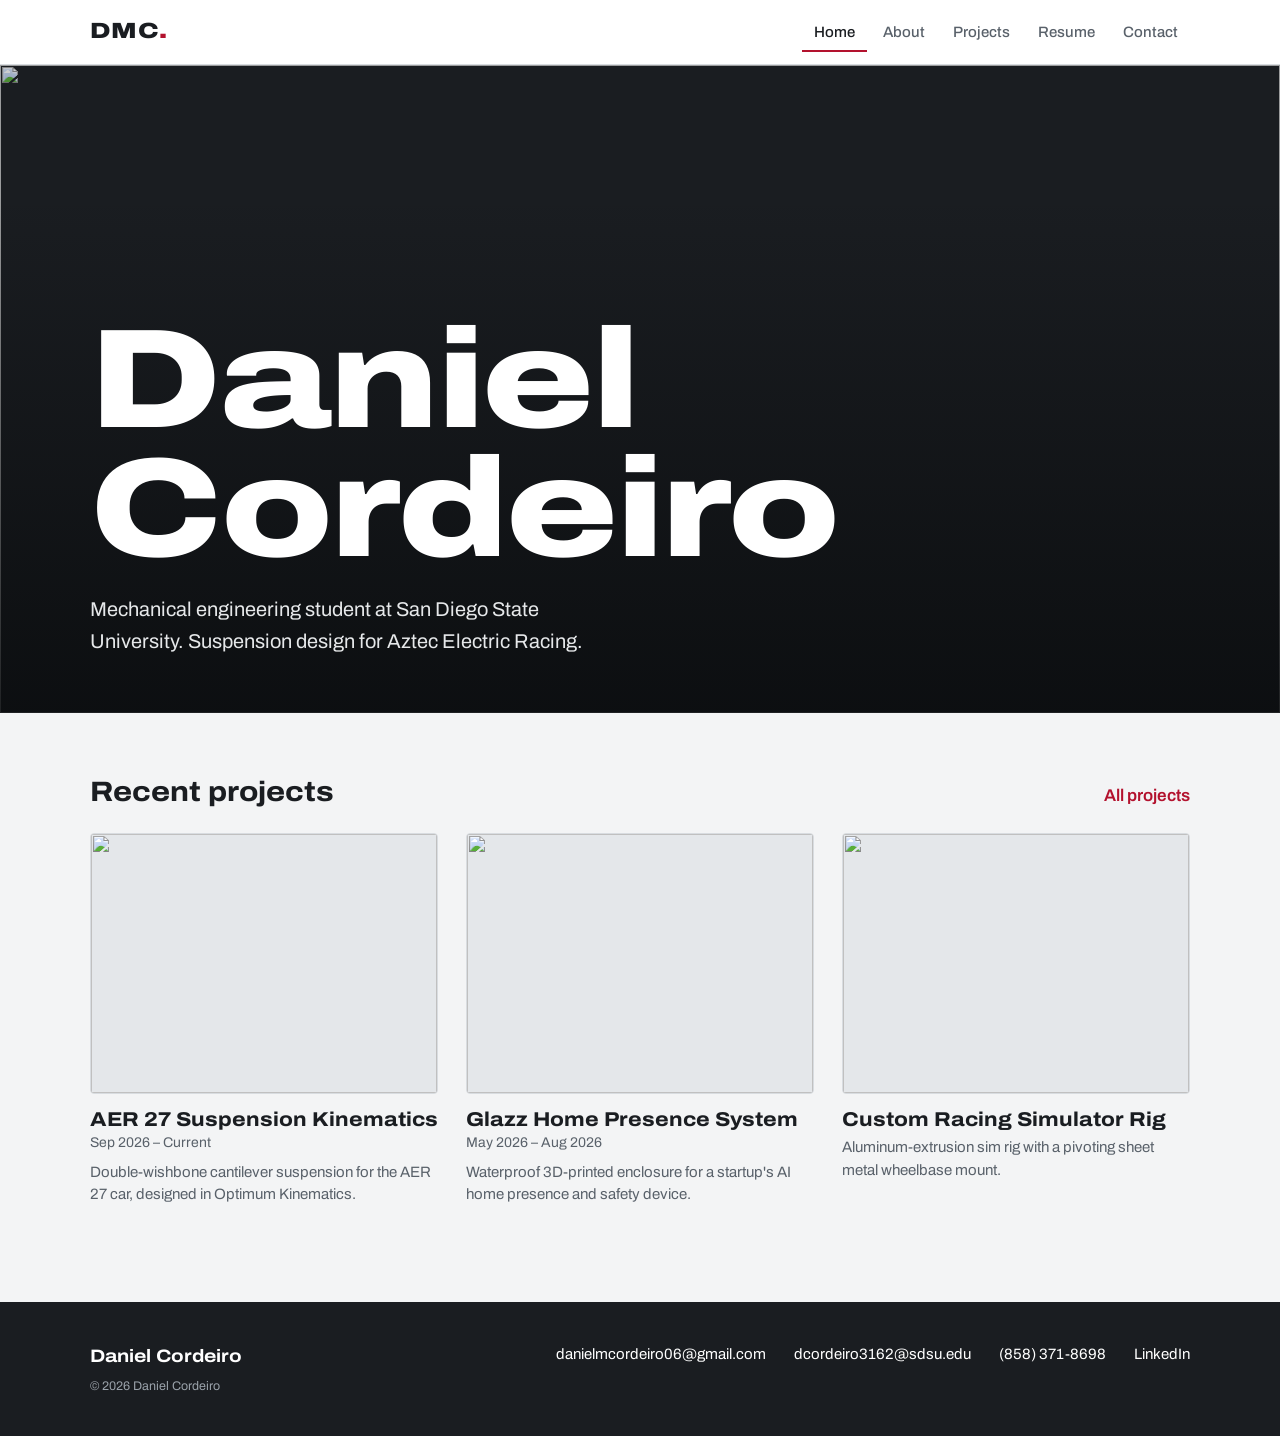
==== index.html @ 36fc3786 "Add files via upload" ====
<!doctype html>
<html lang="en">
<head>
  <meta charset="utf-8">
  <meta name="viewport" content="width=device-width, initial-scale=1">
  <title>Daniel Cordeiro | Engineering Portfolio</title>
  <meta name="description" content="Engineering portfolio of Daniel Cordeiro, mechanical engineering student at San Diego State University.">
  <link rel="icon" href="assets/favicon.svg" type="image/svg+xml">
  <link rel="preconnect" href="https://fonts.googleapis.com">
  <link rel="preconnect" href="https://fonts.gstatic.com" crossorigin>
  <link rel="stylesheet" href="https://fonts.googleapis.com/css2?family=Archivo:wdth,wght@62..125,100..900&display=swap">
  <link rel="stylesheet" href="assets/style.css">
</head>
<body data-page="home">
  <header class="site-header" id="header"></header>
  <main id="main"></main>
  <footer class="site-footer" id="footer"></footer>
  <script src="assets/app.js"></script>
</body>
</html>
---- assets/style.css ----
:root {
  --bg: #F3F4F5;
  --surface: #FFFFFF;
  --ink: #1A1D21;
  --muted: #59616A;
  --line: #D8DCE0;
  --accent: #B3122E;
  --accent-ink: #FFFFFF;
  --radius: 4px;
  --wrap: 1180px;
  --gutter: clamp(16px, 4vw, 40px);
  font-family: "Archivo", system-ui, sans-serif;
  color: var(--ink);
}

* { box-sizing: border-box; }
html { -webkit-text-size-adjust: 100%; }
body {
  margin: 0;
  background: var(--bg);
  font-size: 17px;
  line-height: 1.6;
  font-variation-settings: "wdth" 100;
  min-height: 100vh;
  display: flex;
  flex-direction: column;
}
main { flex: 1; }
img { max-width: 100%; display: block; }
a { color: inherit; }
:focus-visible { outline: 2px solid var(--accent); outline-offset: 3px; }

.wrap { width: 100%; max-width: var(--wrap); margin: 0 auto; padding: 0 var(--gutter); }

/* ---------- Header ---------- */
.site-header {
  position: sticky; top: 0; z-index: 20;
  background: var(--surface);
  border-bottom: 1px solid var(--line);
}
.site-header .wrap {
  display: flex; align-items: center; justify-content: space-between;
  gap: 16px; min-height: 64px; flex-wrap: wrap;
}
.mark {
  font-weight: 850; font-size: 22px; letter-spacing: 0.02em;
  font-variation-settings: "wdth" 125;
  text-decoration: none;
}
.mark span { color: var(--accent); }
.nav { display: flex; gap: 4px; flex-wrap: wrap; }
.nav a {
  text-decoration: none; font-weight: 500; font-size: 15px;
  padding: 8px 12px; border-radius: var(--radius); color: var(--muted);
}
.nav a:hover { color: var(--ink); background: var(--bg); }
.nav a[aria-current="page"] { color: var(--ink); box-shadow: inset 0 -2px 0 var(--accent); border-radius: 0; }

@media (max-width: 640px) {
  .site-header .wrap { padding-top: 8px; padding-bottom: 4px; }
  .nav { width: 100%; overflow-x: auto; flex-wrap: nowrap; justify-content: space-between; gap: 0; margin: 0 -8px; }
  .nav a { white-space: nowrap; padding: 8px 7px; font-size: 14px; }
}

/* ---------- Type ---------- */
h1, h2, h3 { line-height: 1.1; margin: 0; font-weight: 750; font-variation-settings: "wdth" 112; }
.page-title { font-size: clamp(36px, 6vw, 60px); margin: 56px 0 8px; }
.lede { color: var(--muted); max-width: 60ch; margin: 0 0 40px; font-size: 18px; }
.section-head { display: flex; justify-content: space-between; align-items: baseline; gap: 16px; margin: 64px 0 24px; }
.section-head h2 { font-size: 28px; }
.prose { max-width: 66ch; }
.prose p { margin: 0 0 1em; }
.prose ul { padding-left: 1.2em; margin: 0 0 1em; }
.prose li { margin-bottom: 0.35em; }
.muted { color: var(--muted); }
.textlink { color: var(--accent); font-weight: 600; text-decoration: none; }
.textlink:hover { text-decoration: underline; }

/* ---------- Home hero ---------- */
.hero { position: relative; background: var(--ink); color: #fff; overflow: hidden; }
.hero img { width: 100%; height: clamp(420px, 72vh, 760px); object-fit: cover; opacity: 0.78; }
.hero .hero-text {
  position: absolute; inset: auto 0 0 0;
  padding: 120px 0 clamp(28px, 5vw, 56px);
  background: linear-gradient(to top, rgba(10,12,14,0.85), rgba(10,12,14,0));
}
.hero h1 {
  font-size: clamp(48px, 11vw, 148px);
  font-weight: 850;
  font-variation-settings: "wdth" 125;
  letter-spacing: -0.01em;
  line-height: 0.92;
}
.hero p { margin: 18px 0 0; max-width: 46ch; font-size: clamp(16px, 2vw, 20px); color: #E6E8EA; }
.hero.no-image { padding: 96px 0 56px; }
.hero.no-image .hero-text { position: static; padding: 0; background: none; }

/* ---------- Project grid ---------- */
.grid { display: grid; grid-template-columns: repeat(auto-fill, minmax(min(100%, 320px), 1fr)); gap: 32px 28px; }
.card { text-decoration: none; display: block; }
.card .thumb {
  aspect-ratio: 4 / 3; background: #E4E7EA; overflow: hidden; border-radius: var(--radius);
  border: 1px solid var(--line);
}
.card .thumb img { width: 100%; height: 100%; object-fit: cover; transition: transform .35s ease; }
.card:hover .thumb img { transform: scale(1.03); }
.card h3 { font-size: 20px; margin: 14px 0 2px; }
.card:hover h3 { color: var(--accent); }
.card .dates { font-size: 14px; color: var(--muted); }
.card p { margin: 6px 0 0; color: var(--muted); font-size: 15px; line-height: 1.5; }

/* ---------- Project detail ---------- */
.back { display: inline-block; margin-top: 32px; font-size: 15px; color: var(--muted); text-decoration: none; }
.back:hover { color: var(--ink); }
.project-head { margin: 16px 0 32px; border-bottom: 1px solid var(--line); padding-bottom: 28px; }
.project-head h1 { font-size: clamp(34px, 5.5vw, 58px); }
.project-head .dates { margin-top: 10px; color: var(--muted); font-weight: 500; }
.cover-figure { margin: 0 0 40px; border-radius: var(--radius); overflow: hidden; border: 1px solid var(--line); background: var(--surface); }
.cover-figure img { width: 100%; max-height: 640px; object-fit: contain; }
.gallery { display: grid; grid-template-columns: repeat(auto-fill, minmax(min(100%, 340px), 1fr)); gap: 24px; margin-top: 40px; }
.gallery figure { margin: 0; }
.gallery button {
  all: unset; cursor: zoom-in; display: block; width: 100%;
  aspect-ratio: 4 / 3; background: var(--surface); border: 1px solid var(--line); border-radius: var(--radius); overflow: hidden;
}
.gallery button:focus-visible { outline: 2px solid var(--accent); outline-offset: 3px; }
.gallery img { width: 100%; height: 100%; object-fit: contain; }
.gallery figcaption, .cover-figure figcaption { font-size: 14px; color: var(--muted); margin-top: 8px; }
.cover-figure figcaption { padding: 0 14px 12px; }
.pager { display: flex; justify-content: space-between; gap: 16px; margin: 64px 0 0; padding-top: 24px; border-top: 1px solid var(--line); }
.pager a { text-decoration: none; max-width: 48%; }
.pager small { display: block; color: var(--muted); font-size: 14px; }
.pager strong { font-weight: 650; }
.pager a:hover strong { color: var(--accent); }
.pager .next { text-align: right; margin-left: auto; }

/* Lightbox */
dialog.lightbox {
  border: 0; padding: 0; background: transparent; max-width: 96vw; max-height: 96vh;
}
dialog.lightbox::backdrop { background: rgba(10,12,14,0.9); }
dialog.lightbox img { max-width: 94vw; max-height: 84vh; object-fit: contain; margin: 0 auto; background: #fff; }
dialog.lightbox p { color: #E6E8EA; text-align: center; margin: 10px 0 0; }
dialog.lightbox .lb-close {
  position: fixed; top: 16px; right: 16px; background: #fff; color: var(--ink);
  border: 0; border-radius: var(--radius); padding: 8px 14px; font: inherit; font-weight: 600; cursor: pointer;
}

/* ---------- About ---------- */
.about { display: grid; grid-template-columns: minmax(0, 1.2fr) minmax(0, 1fr); gap: 56px; align-items: start; }
.about-photos { display: grid; grid-template-columns: 1fr 1fr; gap: 16px; }
.about-photos figure { margin: 0; }
.about-photos img { width: 100%; aspect-ratio: 4 / 5; object-fit: cover; border-radius: var(--radius); }
.about-photos figcaption { font-size: 14px; color: var(--muted); margin-top: 6px; }
.skills { margin: 0; display: grid; grid-template-columns: 180px 1fr; border-top: 1px solid var(--line); }
.skills dt, .skills dd { margin: 0; padding: 16px 0; border-bottom: 1px solid var(--line); }
.skills dt { font-weight: 650; }
@media (max-width: 820px) {
  .about { grid-template-columns: 1fr; gap: 32px; }
  .skills { grid-template-columns: 1fr; }
  .skills dt { padding-bottom: 0; border-bottom: 0; }
  .skills dd { padding-top: 4px; }
}

/* ---------- Resume ---------- */
.actions { display: flex; flex-wrap: wrap; gap: 12px; margin: 0 0 28px; }
.btn {
  display: inline-block; text-decoration: none; font: inherit; font-weight: 600; font-size: 16px;
  padding: 12px 20px; border-radius: var(--radius); border: 1px solid var(--ink); background: var(--ink); color: #fff; cursor: pointer;
}
.btn:hover { background: var(--accent); border-color: var(--accent); }
.btn.secondary { background: transparent; color: var(--ink); }
.btn.secondary:hover { background: var(--surface); color: var(--ink); border-color: var(--ink); }
.btn[disabled] { opacity: .6; cursor: wait; }
.resume-frame { width: 100%; height: 88vh; border: 1px solid var(--line); border-radius: var(--radius); background: var(--surface); }
.resume-image { background: var(--surface); border: 1px solid var(--line); border-radius: var(--radius); padding: clamp(8px, 2vw, 24px); }
.resume-image img { margin: 0 auto; }

/* ---------- Contact ---------- */
.contact { display: grid; grid-template-columns: minmax(0, 1.4fr) minmax(0, 1fr); gap: 56px; align-items: start; }
form .row { display: grid; grid-template-columns: 1fr 1fr; gap: 16px; }
form label { display: block; font-weight: 600; font-size: 15px; margin-bottom: 18px; }
form label span { color: var(--muted); font-weight: 400; }
input, textarea {
  display: block; width: 100%; margin-top: 6px; font: inherit; font-size: 16px; color: var(--ink);
  padding: 12px 14px; border: 1px solid var(--line); border-radius: var(--radius); background: var(--surface);
}
input:focus, textarea:focus { outline: 2px solid var(--accent); outline-offset: 0; border-color: transparent; }
textarea { min-height: 170px; resize: vertical; }
.form-status { margin-top: 16px; font-weight: 500; }
.form-status.ok { color: #1F6B3A; }
.form-status.err { color: var(--accent); }
.direct { background: var(--surface); border: 1px solid var(--line); border-radius: var(--radius); padding: 28px; }
.direct h2 { font-size: 22px; margin-bottom: 16px; }
.direct dl { margin: 0; }
.direct dt { font-size: 14px; color: var(--muted); }
.direct dd { margin: 0 0 16px; font-weight: 600; word-break: break-word; }
.direct a { text-decoration: none; }
.direct a:hover { color: var(--accent); }
@media (max-width: 820px) {
  .contact { grid-template-columns: 1fr; gap: 32px; }
  form .row { grid-template-columns: 1fr; gap: 0; }
}

/* ---------- Footer ---------- */
.site-footer { margin-top: 96px; background: var(--ink); color: #D5D9DD; font-size: 15px; }
.site-footer .wrap { display: flex; flex-wrap: wrap; justify-content: space-between; gap: 24px; padding-top: 40px; padding-bottom: 40px; }
.site-footer .who { color: #fff; font-weight: 700; font-size: 18px; font-variation-settings: "wdth" 115; }
.site-footer ul { list-style: none; padding: 0; margin: 0; display: flex; flex-wrap: wrap; gap: 8px 28px; }
.site-footer a { text-decoration: none; color: #fff; }
.site-footer a:hover { text-decoration: underline; }
.site-footer small { display: block; color: #9AA2AA; margin-top: 6px; }

.empty { padding: 40px; border: 1px dashed var(--line); border-radius: var(--radius); color: var(--muted); }

@media (prefers-reduced-motion: reduce) {
  * { transition: none !important; animation: none !important; }
}
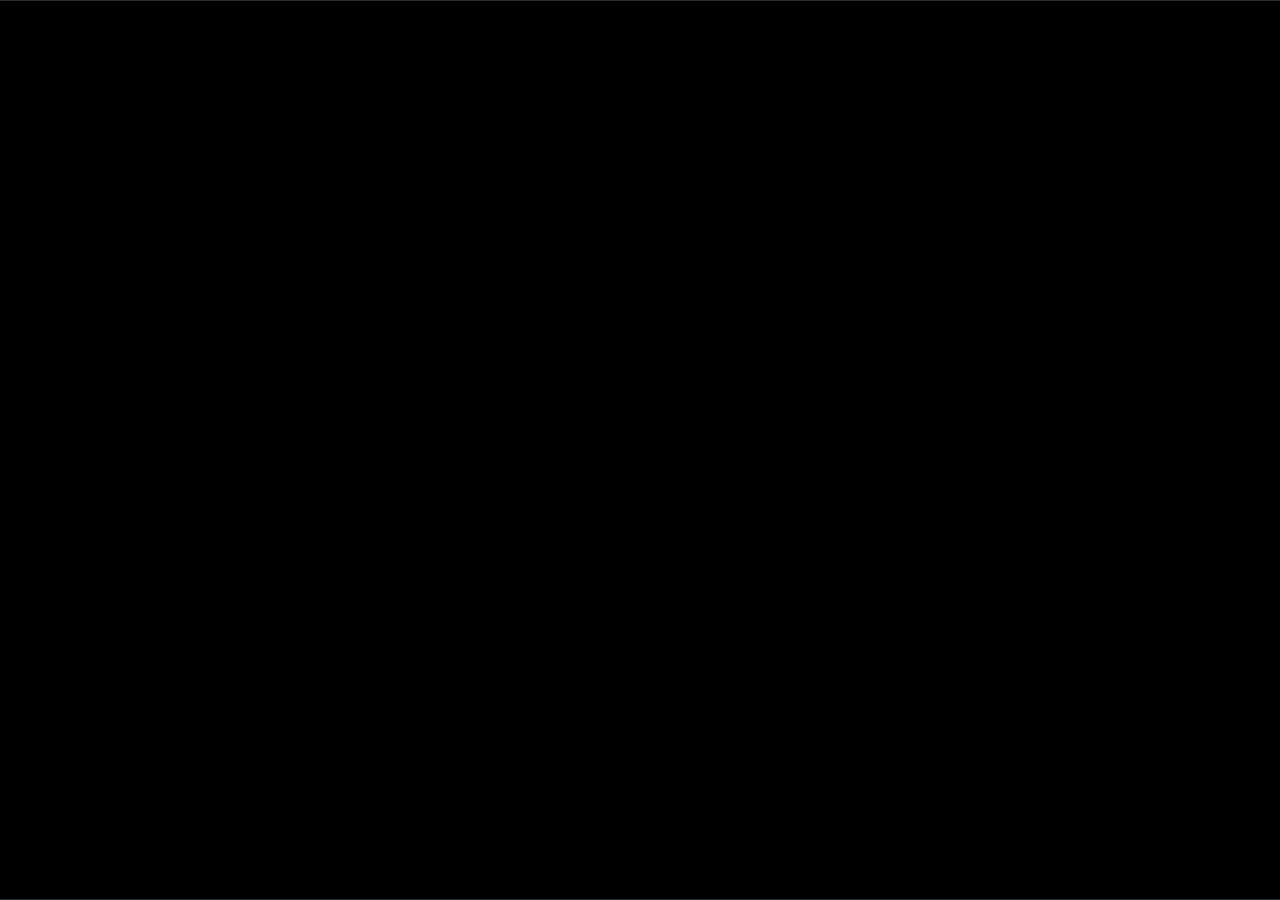
==== commit 7204c722: "Switch to Firebase editor and black theme Google sign-in editor at /admin, content stored in Firebas" ====
--- a/index.html
+++ b/index.html
@@ -15,6 +15,6 @@
   <header class="site-header" id="header"></header>
   <main id="main"></main>
   <footer class="site-footer" id="footer"></footer>
-  <script src="assets/app.js"></script>
+  <script type="module" src="assets/app.js"></script>
 </body>
 </html>
--- a/assets/style.css
+++ b/assets/style.css
@@ -1,10 +1,11 @@
 :root {
-  --bg: #F3F4F5;
-  --surface: #FFFFFF;
-  --ink: #1A1D21;
-  --muted: #59616A;
-  --line: #D8DCE0;
-  --accent: #B3122E;
+  --bg: #000000;
+  --surface: #121314;
+  --ink: #F5F6F7;
+  --muted: #A3A9B0;
+  --line: #2B2E31;
+  --accent: #E0344F;
+  --placeholder: #1C1E20;
   --accent-ink: #FFFFFF;
   --radius: 4px;
   --wrap: 1180px;
@@ -35,7 +36,7 @@
 /* ---------- Header ---------- */
 .site-header {
   position: sticky; top: 0; z-index: 20;
-  background: var(--surface);
+  background: var(--bg);
   border-bottom: 1px solid var(--line);
 }
 .site-header .wrap {
@@ -53,7 +54,7 @@
   text-decoration: none; font-weight: 500; font-size: 15px;
   padding: 8px 12px; border-radius: var(--radius); color: var(--muted);
 }
-.nav a:hover { color: var(--ink); background: var(--bg); }
+.nav a:hover { color: var(--ink); background: var(--surface); }
 .nav a[aria-current="page"] { color: var(--ink); box-shadow: inset 0 -2px 0 var(--accent); border-radius: 0; }
 
 @media (max-width: 640px) {
@@ -99,7 +100,7 @@
 .grid { display: grid; grid-template-columns: repeat(auto-fill, minmax(min(100%, 320px), 1fr)); gap: 32px 28px; }
 .card { text-decoration: none; display: block; }
 .card .thumb {
-  aspect-ratio: 4 / 3; background: #E4E7EA; overflow: hidden; border-radius: var(--radius);
+  aspect-ratio: 4 / 3; background: var(--placeholder); overflow: hidden; border-radius: var(--radius);
   border: 1px solid var(--line);
 }
 .card .thumb img { width: 100%; height: 100%; object-fit: cover; transition: transform .35s ease; }
@@ -139,42 +140,51 @@
   border: 0; padding: 0; background: transparent; max-width: 96vw; max-height: 96vh;
 }
 dialog.lightbox::backdrop { background: rgba(10,12,14,0.9); }
-dialog.lightbox img { max-width: 94vw; max-height: 84vh; object-fit: contain; margin: 0 auto; background: #fff; }
+dialog.lightbox img { max-width: 94vw; max-height: 84vh; object-fit: contain; margin: 0 auto; }
 dialog.lightbox p { color: #E6E8EA; text-align: center; margin: 10px 0 0; }
 dialog.lightbox .lb-close {
   position: fixed; top: 16px; right: 16px; background: #fff; color: var(--ink);
   border: 0; border-radius: var(--radius); padding: 8px 14px; font: inherit; font-weight: 600; cursor: pointer;
 }
 
-/* ---------- About ---------- */
-.about { display: grid; grid-template-columns: minmax(0, 1.2fr) minmax(0, 1fr); gap: 56px; align-items: start; }
-.about-photos { display: grid; grid-template-columns: 1fr 1fr; gap: 16px; }
-.about-photos figure { margin: 0; }
-.about-photos img { width: 100%; aspect-ratio: 4 / 5; object-fit: cover; border-radius: var(--radius); }
-.about-photos figcaption { font-size: 14px; color: var(--muted); margin-top: 6px; }
-.skills { margin: 0; display: grid; grid-template-columns: 180px 1fr; border-top: 1px solid var(--line); }
-.skills dt, .skills dd { margin: 0; padding: 16px 0; border-bottom: 1px solid var(--line); }
-.skills dt { font-weight: 650; }
+/* ---------- About (two rows: text | photo, then photo | skills) ---------- */
+.about-row { display: grid; grid-template-columns: minmax(0, 1fr) minmax(0, 1fr); gap: clamp(32px, 6vw, 88px); align-items: center; margin-top: 56px; }
+.about-row + .about-row { margin-top: clamp(56px, 8vw, 104px); }
+.about-row h1, .about-row h2 { font-size: clamp(36px, 5vw, 56px); margin: 0 0 24px; }
+.about-photo img { width: 100%; max-height: 640px; object-fit: cover; border-radius: var(--radius); }
+.skills-list { list-style: none; padding: 0; margin: 0; display: grid; gap: 16px; max-width: 60ch; }
+.skills-list strong { font-weight: 700; }
+.about-extra { display: grid; grid-template-columns: repeat(auto-fill, minmax(min(100%, 280px), 1fr)); gap: 24px; margin-top: 56px; }
+.about-extra img { width: 100%; aspect-ratio: 4 / 5; object-fit: cover; border-radius: var(--radius); }
 @media (max-width: 820px) {
-  .about { grid-template-columns: 1fr; gap: 32px; }
-  .skills { grid-template-columns: 1fr; }
-  .skills dt { padding-bottom: 0; border-bottom: 0; }
-  .skills dd { padding-top: 4px; }
+  .about-row { grid-template-columns: 1fr; gap: 28px; margin-top: 40px; }
+  .about-row.flip .about-photo { order: 2; }
 }
 
 /* ---------- Resume ---------- */
 .actions { display: flex; flex-wrap: wrap; gap: 12px; margin: 0 0 28px; }
 .btn {
   display: inline-block; text-decoration: none; font: inherit; font-weight: 600; font-size: 16px;
-  padding: 12px 20px; border-radius: var(--radius); border: 1px solid var(--ink); background: var(--ink); color: #fff; cursor: pointer;
-}
-.btn:hover { background: var(--accent); border-color: var(--accent); }
+  padding: 12px 20px; border-radius: var(--radius); border: 1px solid var(--ink); background: var(--ink); color: var(--bg); cursor: pointer;
+}
+.btn:hover { background: var(--accent); border-color: var(--accent); color: #fff; }
 .btn.secondary { background: transparent; color: var(--ink); }
 .btn.secondary:hover { background: var(--surface); color: var(--ink); border-color: var(--ink); }
 .btn[disabled] { opacity: .6; cursor: wait; }
-.resume-frame { width: 100%; height: 88vh; border: 1px solid var(--line); border-radius: var(--radius); background: var(--surface); }
-.resume-image { background: var(--surface); border: 1px solid var(--line); border-radius: var(--radius); padding: clamp(8px, 2vw, 24px); }
-.resume-image img { margin: 0 auto; }
+.resume-head { display: flex; justify-content: space-between; align-items: flex-end; gap: 16px 24px; flex-wrap: wrap; margin: 40px 0 20px; }
+.resume-head .page-title { margin: 0; }
+.resume-head .lede { margin: 6px 0 0; }
+.resume-head .actions { margin: 0; }
+/* Desktop: the whole first page fits on screen. Phones: full width, scroll inside. */
+.resume-frame {
+  display: block; margin: 0 auto; border: 1px solid var(--line); border-radius: var(--radius); background: #fff;
+  height: calc(100vh - 260px); min-height: 520px; width: auto; aspect-ratio: 8.5 / 11; max-width: 100%;
+}
+.resume-image img { margin: 0 auto; max-height: calc(100vh - 260px); min-height: 520px; width: auto; max-width: 100%; border-radius: var(--radius); }
+@media (max-width: 820px) {
+  .resume-frame { width: 100%; height: 80vh; aspect-ratio: auto; min-height: 0; }
+  .resume-image img { max-height: none; min-height: 0; width: 100%; }
+}
 
 /* ---------- Contact ---------- */
 .contact { display: grid; grid-template-columns: minmax(0, 1.4fr) minmax(0, 1fr); gap: 56px; align-items: start; }
@@ -188,7 +198,7 @@
 input:focus, textarea:focus { outline: 2px solid var(--accent); outline-offset: 0; border-color: transparent; }
 textarea { min-height: 170px; resize: vertical; }
 .form-status { margin-top: 16px; font-weight: 500; }
-.form-status.ok { color: #1F6B3A; }
+.form-status.ok { color: #5BD18B; }
 .form-status.err { color: var(--accent); }
 .direct { background: var(--surface); border: 1px solid var(--line); border-radius: var(--radius); padding: 28px; }
 .direct h2 { font-size: 22px; margin-bottom: 16px; }
@@ -203,13 +213,13 @@
 }
 
 /* ---------- Footer ---------- */
-.site-footer { margin-top: 96px; background: var(--ink); color: #D5D9DD; font-size: 15px; }
+.site-footer { margin-top: 96px; background: var(--bg); border-top: 1px solid var(--line); color: var(--muted); font-size: 15px; }
 .site-footer .wrap { display: flex; flex-wrap: wrap; justify-content: space-between; gap: 24px; padding-top: 40px; padding-bottom: 40px; }
 .site-footer .who { color: #fff; font-weight: 700; font-size: 18px; font-variation-settings: "wdth" 115; }
 .site-footer ul { list-style: none; padding: 0; margin: 0; display: flex; flex-wrap: wrap; gap: 8px 28px; }
 .site-footer a { text-decoration: none; color: #fff; }
 .site-footer a:hover { text-decoration: underline; }
-.site-footer small { display: block; color: #9AA2AA; margin-top: 6px; }
+.site-footer small { display: block; color: var(--muted); margin-top: 6px; }
 
 .empty { padding: 40px; border: 1px dashed var(--line); border-radius: var(--radius); color: var(--muted); }
 
